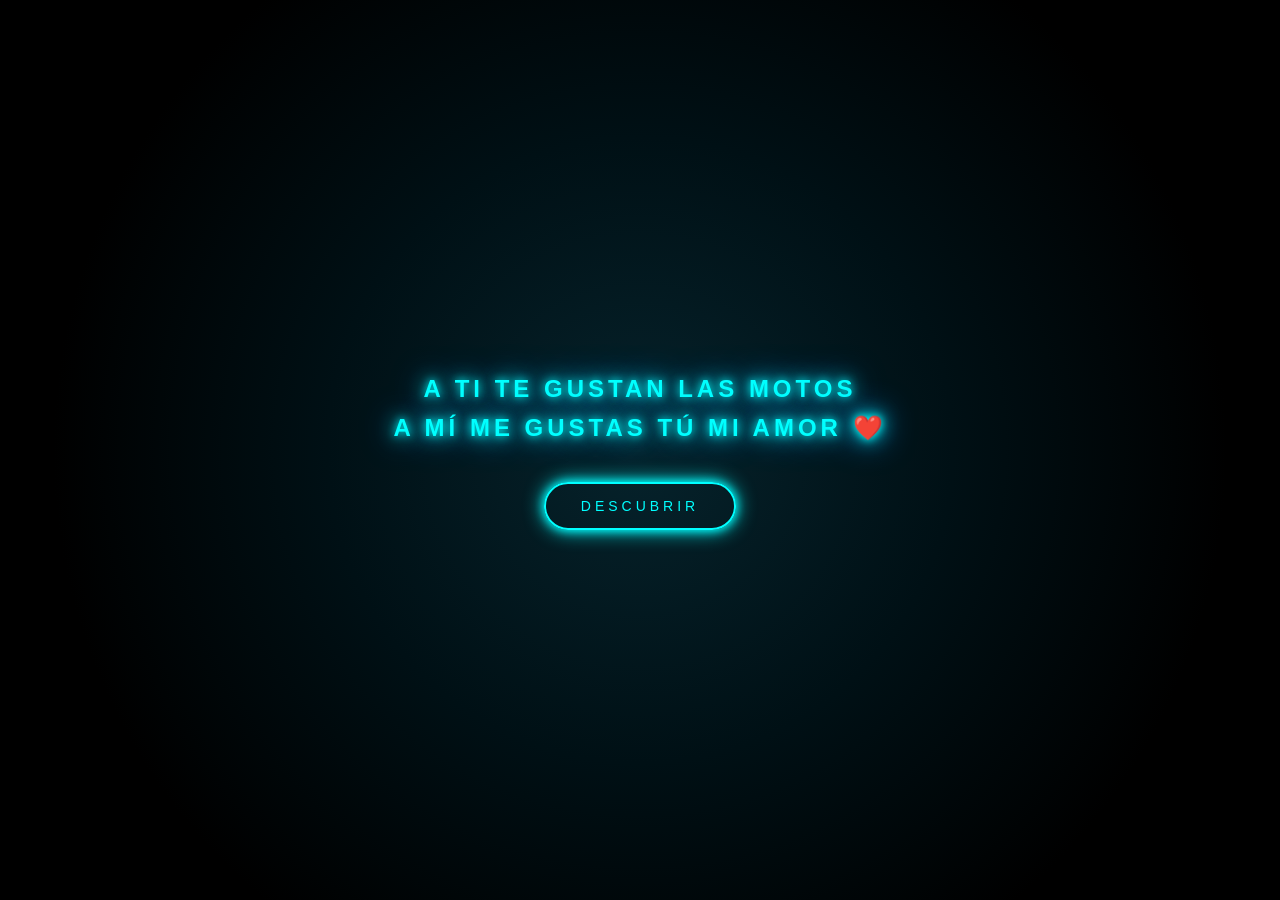
==== motos-sorpresa/index.html @ 6a9c1586 "Add files via upload" ====
<!DOCTYPE html>

<html lang="es">

<head>

    <meta charset="UTF-8">

    <meta name="viewport"
          content="width=device-width, initial-scale=1.0">

    <title>Para ti ❤️</title>

    <link rel="stylesheet"
          href="style.css">

</head>


<body>


    <section id="inicio">

        <div class="inicio-contenido">

            <h1>

                A TI TE GUSTAN LAS MOTOS

                <br>

                A MÍ ME GUSTAS TÚ MI AMOR ❤️

            </h1>


            <button id="descubrir">

                DESCUBRIR

            </button>

        </div>

    </section>



    <section id="escena">


        <div class="luz-central"></div>


        <!-- MOTOS -->

        <div id="contenedor-motos"></div>


        <!-- PALABRAS -->

        <div id="contenedor-palabras"></div>


        <!-- RAMO CENTRAL -->

        <img
            src="img/RAMO.png"
            id="ramo"
            alt="Ramo"
        >


    </section>



    <script src="script.js"></script>


</body>

</html>
---- motos-sorpresa/style.css ----
* {
    margin: 0;
    padding: 0;
    box-sizing: border-box;
}

html,
body {
    width: 100%;
    height: 100%;
    overflow: hidden;
    background: #000;
    font-family: Arial, sans-serif;
}


/* =========================
   INICIO
========================= */

#inicio {
    position: fixed;
    inset: 0;

    display: flex;
    justify-content: center;
    align-items: center;

    background:
        radial-gradient(circle,
            #06232c 0%,
            #001015 40%,
            #000 75%);

    z-index: 1000;
}

.inicio-contenido {
    text-align: center;
}

#inicio h1 {
    color: cyan;

    font-size: 24px;

    line-height: 1.6;
    letter-spacing: 4px;

    margin-bottom: 35px;

    text-shadow:
        0 0 8px cyan,
        0 0 20px cyan,
        0 0 35px #008cff;
}

#descubrir {
    padding: 14px 35px;

    border-radius: 30px;

    border: 2px solid cyan;

    background: transparent;

    color: cyan;

    font-size: 14px;

    letter-spacing: 4px;

    cursor: pointer;

    box-shadow:
        0 0 10px cyan,
        0 0 20px cyan;
}


/* =========================
   ESCENA
========================= */

#escena {
    display: none;

    position: fixed;

    left: 0;
    top: 0;

    width: 100vw;
    height: 100vh;

    overflow: hidden;

    background:
        radial-gradient(circle at center,
            #07303a 0%,
            #001218 35%,
            #000 75%);
}


/* =========================
   LUZ CENTRAL
========================= */

.luz-central {
    position: absolute;

    left: 50%;
    top: 50%;

    width: 500px;
    height: 500px;

    transform: translate(-50%, -50%);

    border-radius: 50%;

    background:
        radial-gradient(circle,
            rgba(0,255,255,.20),
            rgba(0,100,255,.05) 50%,
            transparent 75%);

    filter: blur(25px);
}


/* =========================
   RAMO CENTRAL
========================= */

#ramo {
    position: absolute;

    left: 50%;
    top: 50%;

    width: 150px;

    transform: translate(-50%, -50%);

    z-index: 50;

    border-radius: 10px;

    filter:
        drop-shadow(0 0 10px cyan)
        drop-shadow(0 0 25px #008cff);
}


/* =========================
   MOTOS
========================= */

.moto-orbita {
    position: absolute;

    width: 100px;

    transform: translate(-50%, -50%);

    object-fit: contain;

    border-radius: 10px;

    z-index: 20;

    filter:
        drop-shadow(0 0 8px cyan)
        drop-shadow(0 0 18px #008cff);
}


/* =========================
   PALABRAS
========================= */

.palabra-orbita {
    position: absolute;

    transform: translate(-50%, -50%);

    color: #5fffff;

    font-size: 19px;
    font-weight: bold;

    white-space: nowrap;

    z-index: 30;

    text-shadow:
        0 0 5px cyan,
        0 0 12px cyan,
        0 0 25px #008cff;
}


/* CELULAR */

@media(max-width: 700px) {

    #ramo {
        width: 105px;
    }

    .moto-orbita {
        width: 65px;
    }

    .palabra-orbita {
        font-size: 12px;
    }

}
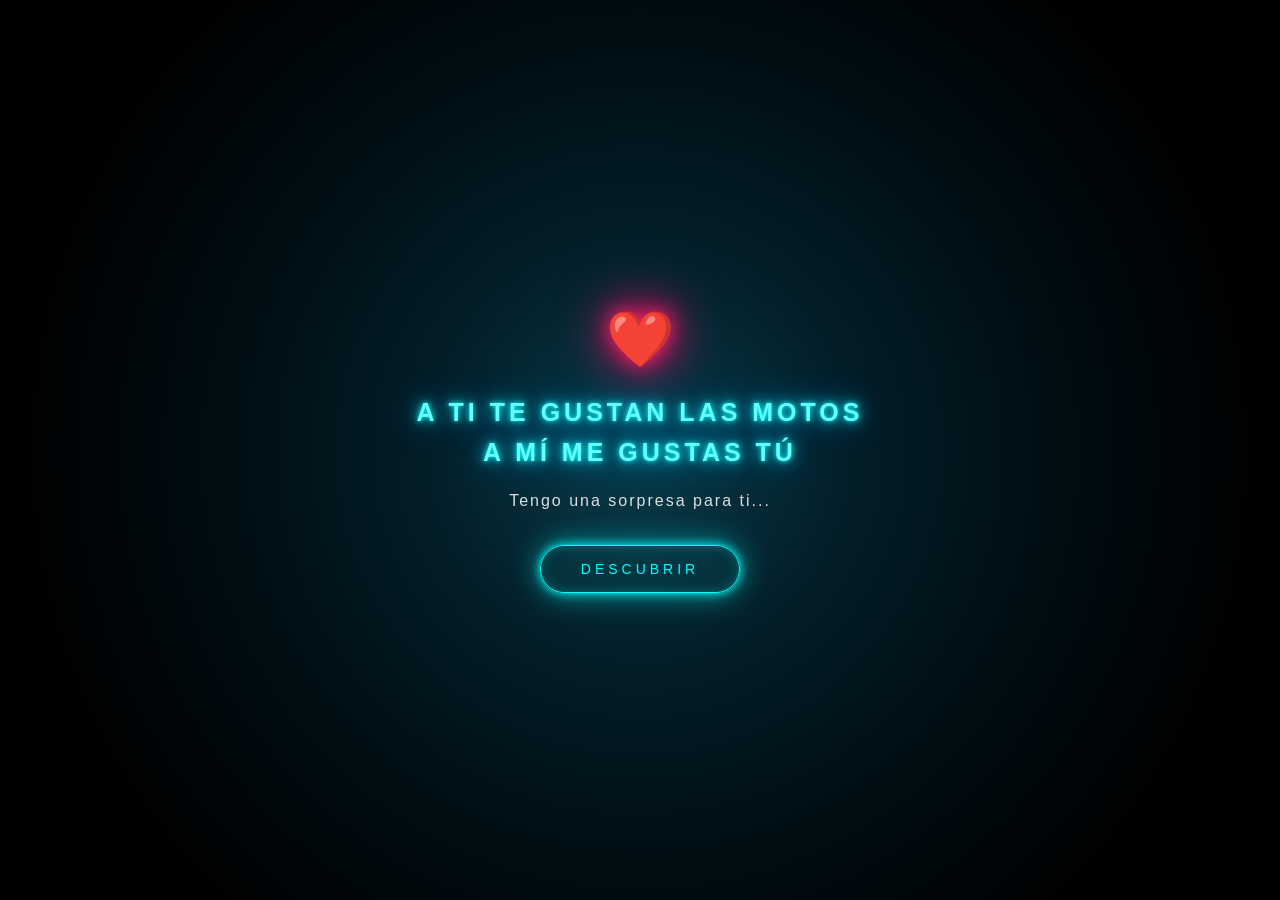
==== commit 4f22db33: "Actualiza la sorpresa e incluye los archivos de musica" ====
--- a/motos-sorpresa/index.html
+++ b/motos-sorpresa/index.html
@@ -1,44 +1,38 @@
 <!DOCTYPE html>
-
 <html lang="es">
 
 <head>
-
     <meta charset="UTF-8">
-
-    <meta name="viewport"
-          content="width=device-width, initial-scale=1.0">
+    <meta name="viewport" content="width=device-width, initial-scale=1.0">
 
     <title>Para ti ❤️</title>
 
-    <link rel="stylesheet"
-          href="style.css">
-
+    <link rel="stylesheet" href="style.css">
 </head>
-
 
 <body>
 
-
+    <!-- PANTALLA INICIAL -->
     <section id="inicio">
 
         <div class="inicio-contenido">
 
+            <div class="corazon-inicio">
+                ❤️
+            </div>
+
             <h1>
-
                 A TI TE GUSTAN LAS MOTOS
-
                 <br>
-
-                A MÍ ME GUSTAS TÚ MI AMOR ❤️
-
+                A MÍ ME GUSTAS TÚ
             </h1>
 
+            <p>
+                Tengo una sorpresa para ti...
+            </p>
 
             <button id="descubrir">
-
                 DESCUBRIR
-
             </button>
 
         </div>
@@ -46,39 +40,57 @@
     </section>
 
 
+    <!-- GALAXIA -->
+    <section id="galaxia">
 
-    <section id="escena">
+        <h2 id="titulo-superior">
+            FELIZ HOTWHEELS
+        </h2>
 
+        <div id="estrellas"></div>
 
-        <div class="luz-central"></div>
+        <div id="corazones"></div>
 
+        <div class="brillo-central"></div>
 
-        <!-- MOTOS -->
+        <div class="anillo anillo1"></div>
+        <div class="anillo anillo2"></div>
+        <div class="anillo anillo3"></div>
 
-        <div id="contenedor-motos"></div>
+        <div id="universo"></div>
 
+        <!-- RAMO -->
+        <div id="centro">
 
-        <!-- PALABRAS -->
+            <div class="halo"></div>
 
-        <div id="contenedor-palabras"></div>
+            <img
+                src="./img/RAMO.png"
+                id="ramo"
+                alt="Ramo"
+            >
 
+            <div class="centro-texto">
+                Para ti ❤️
+            </div>
 
-        <!-- RAMO CENTRAL -->
-
-        <img
-            src="img/RAMO.png"
-            id="ramo"
-            alt="Ramo"
-        >
-
+        </div>
 
     </section>
 
 
+    <!-- AUDIO -->
+    <p id="estado-musica" role="status" hidden></p>
+    <audio
+        id="musica"
+        src="./audio/musica-web.mp3"
+        preload="auto"
+    >
+    </audio>
+
 
     <script src="script.js"></script>
 
-
 </body>
 
-</html>+</html>
--- a/motos-sorpresa/style.css
+++ b/motos-sorpresa/style.css
@@ -1,16 +1,46 @@
-* {
+#musica[controls] {
+    position: fixed;
+    bottom: 16px;
+    left: 50%;
+    transform: translateX(-50%);
+    width: min(320px, 90vw);
+    z-index: 1100;
+}
+
+#estado-musica:not([hidden]) {
+    position: fixed;
+    bottom: 80px;
+    left: 50%;
+    transform: translateX(-50%);
+    width: min(360px, 85vw);
+    padding: 12px;
+    border-radius: 12px;
+    background: #031d27;
+    color: #fff;
+    text-align: center;
+    z-index: 1100;
+}
+
+* {
     margin: 0;
     padding: 0;
     box-sizing: border-box;
 }
+
 
 html,
 body {
     width: 100%;
     height: 100%;
+
     overflow: hidden;
+
     background: #000;
-    font-family: Arial, sans-serif;
+
+    font-family:
+        Arial,
+        Helvetica,
+        sans-serif;
 }
 
 
@@ -19,138 +49,718 @@
 ========================= */
 
 #inicio {
+
     position: fixed;
+
     inset: 0;
 
+    z-index: 1000;
+
     display: flex;
+
     justify-content: center;
     align-items: center;
 
     background:
-        radial-gradient(circle,
-            #06232c 0%,
-            #001015 40%,
-            #000 75%);
-
-    z-index: 1000;
-}
+
+        radial-gradient(
+            circle at center,
+            #083c4a 0%,
+            #031d27 28%,
+            #001017 48%,
+            #000000 80%
+        );
+}
+
 
 .inicio-contenido {
+
     text-align: center;
-}
+
+    padding: 25px;
+}
+
+
+.corazon-inicio {
+
+    font-size: 55px;
+
+    margin-bottom: 20px;
+
+    filter:
+        drop-shadow(0 0 10px #ff1f68)
+        drop-shadow(0 0 25px #ff0066);
+
+    animation:
+        latido 1.4s infinite;
+}
+
+
+@keyframes latido {
+
+    0%,
+    100% {
+
+        transform:
+            scale(1);
+
+    }
+
+    50% {
+
+        transform:
+            scale(1.25);
+
+    }
+
+}
+
 
 #inicio h1 {
+
+    color: #67ffff;
+
+    font-size: 25px;
+
+    line-height: 1.6;
+
+    letter-spacing: 4px;
+
+    text-shadow:
+
+        0 0 5px cyan,
+
+        0 0 15px cyan,
+
+        0 0 35px #008cff;
+}
+
+
+#inicio p {
+
+    margin-top: 20px;
+
+    color: white;
+
+    font-size: 16px;
+
+    letter-spacing: 2px;
+
+    opacity: .85;
+}
+
+
+#descubrir {
+
+    margin-top: 35px;
+
+    padding:
+        15px 40px;
+
+    border-radius: 30px;
+
+    border:
+        1px solid cyan;
+
+    background:
+        rgba(0,255,255,.05);
+
     color: cyan;
 
-    font-size: 24px;
-
-    line-height: 1.6;
+    font-size: 14px;
+
     letter-spacing: 4px;
 
-    margin-bottom: 35px;
+    cursor: pointer;
+
+    box-shadow:
+
+        0 0 10px cyan,
+
+        0 0 30px rgba(0,255,255,.6),
+
+        inset 0 0 12px rgba(0,255,255,.25);
+
+    transition: .4s;
+}
+
+
+#descubrir:hover {
+
+    transform:
+        scale(1.1);
+
+    background:
+        cyan;
+
+    color:
+        #001018;
+}
+
+
+/* =========================
+   GALAXIA
+========================= */
+
+#galaxia {
+
+    display: none;
+
+    position: fixed;
+
+    inset: 0;
+
+    overflow: hidden;
+
+    perspective: 1200px;
+
+    background:
+
+        radial-gradient(
+            ellipse at center,
+            #063e4c 0%,
+            #04232e 25%,
+            #00151e 45%,
+            #00080d 68%,
+            #000000 100%
+        );
+}
+
+
+#galaxia::before {
+
+    content: "";
+
+    position: absolute;
+
+    inset: 0;
+
+    background:
+
+        radial-gradient(
+            circle at 20% 30%,
+            rgba(0,174,255,.10),
+            transparent 30%
+        ),
+
+        radial-gradient(
+            circle at 80% 70%,
+            rgba(0,255,255,.08),
+            transparent 32%
+        ),
+
+        radial-gradient(
+            circle at 65% 20%,
+            rgba(0,90,255,.08),
+            transparent 25%
+        );
+
+    filter:
+        blur(20px);
+
+    animation:
+        moverNebulosa 12s ease-in-out infinite alternate;
+}
+
+
+@keyframes moverNebulosa {
+
+    from {
+
+        transform:
+            scale(1)
+            translate(0,0);
+
+    }
+
+    to {
+
+        transform:
+            scale(1.15)
+            translate(20px,-15px);
+
+    }
+
+}
+
+
+/* =========================
+   TÍTULO
+========================= */
+
+#titulo-superior {
+
+    position: absolute;
+
+    top: 25px;
+
+    left: 50%;
+
+    transform:
+        translateX(-50%);
+
+    z-index: 500;
+
+    color: #77ffff;
+
+    font-size: 34px;
+
+    font-weight: bold;
+
+    letter-spacing: 6px;
+
+    text-align: center;
+
+    white-space: nowrap;
 
     text-shadow:
-        0 0 8px cyan,
-        0 0 20px cyan,
-        0 0 35px #008cff;
-}
-
-#descubrir {
-    padding: 14px 35px;
-
-    border-radius: 30px;
-
-    border: 2px solid cyan;
-
-    background: transparent;
-
-    color: cyan;
-
-    font-size: 14px;
-
-    letter-spacing: 4px;
-
-    cursor: pointer;
+
+        0 0 5px cyan,
+
+        0 0 15px cyan,
+
+        0 0 30px #009dff,
+
+        0 0 55px #005eff;
+
+    animation:
+        tituloFlota 3s ease-in-out infinite;
+}
+
+
+@keyframes tituloFlota {
+
+    0%,
+    100% {
+
+        transform:
+            translateX(-50%)
+            translateY(0px)
+            scale(1);
+
+    }
+
+    50% {
+
+        transform:
+            translateX(-50%)
+            translateY(8px)
+            scale(1.04);
+
+    }
+
+}
+
+
+/* =========================
+   ESTRELLAS
+========================= */
+
+#estrellas {
+
+    position: absolute;
+
+    inset: 0;
+
+    z-index: 1;
+}
+
+
+.estrella {
+
+    position: absolute;
+
+    border-radius: 50%;
+
+    background: white;
 
     box-shadow:
-        0 0 10px cyan,
-        0 0 20px cyan;
-}
-
-
-/* =========================
-   ESCENA
-========================= */
-
-#escena {
-    display: none;
-
-    position: fixed;
-
-    left: 0;
-    top: 0;
-
-    width: 100vw;
-    height: 100vh;
-
-    overflow: hidden;
-
-    background:
-        radial-gradient(circle at center,
-            #07303a 0%,
-            #001218 35%,
-            #000 75%);
-}
-
-
-/* =========================
-   LUZ CENTRAL
-========================= */
-
-.luz-central {
+
+        0 0 5px white,
+
+        0 0 10px cyan;
+
+    animation:
+        estrellaBrilla 2s infinite alternate;
+}
+
+
+@keyframes estrellaBrilla {
+
+    from {
+
+        opacity: .15;
+
+        transform:
+            scale(.5);
+
+    }
+
+    to {
+
+        opacity: 1;
+
+        transform:
+            scale(1.7);
+
+    }
+
+}
+
+
+/* =========================
+   CORAZONES
+========================= */
+
+#corazones {
+
+    position: absolute;
+
+    inset: 0;
+
+    z-index: 4;
+
+    pointer-events: none;
+}
+
+
+.corazon-flotante {
+
+    position: absolute;
+
+    color: #ff2d78;
+
+    font-size: 20px;
+
+    opacity: 0;
+
+    text-shadow:
+
+        0 0 5px #ff3b7d,
+
+        0 0 12px #ff0066,
+
+        0 0 25px #ff0066;
+
+    animation:
+        subirCorazon linear infinite;
+}
+
+
+@keyframes subirCorazon {
+
+    0% {
+
+        transform:
+            translateY(100px)
+            scale(.6)
+            rotate(0deg);
+
+        opacity: 0;
+
+    }
+
+    15% {
+
+        opacity: .9;
+
+    }
+
+    80% {
+
+        opacity: .8;
+
+    }
+
+    100% {
+
+        transform:
+            translateY(-110vh)
+            scale(1.5)
+            rotate(25deg);
+
+        opacity: 0;
+
+    }
+
+}
+
+
+/* =========================
+   BRILLO CENTRAL
+========================= */
+
+.brillo-central {
+
     position: absolute;
 
     left: 50%;
     top: 50%;
 
-    width: 500px;
-    height: 500px;
-
-    transform: translate(-50%, -50%);
+    width: 650px;
+    height: 650px;
+
+    transform:
+        translate(-50%,-50%);
 
     border-radius: 50%;
 
     background:
-        radial-gradient(circle,
-            rgba(0,255,255,.20),
-            rgba(0,100,255,.05) 50%,
-            transparent 75%);
-
-    filter: blur(25px);
-}
-
-
-/* =========================
-   RAMO CENTRAL
-========================= */
-
-#ramo {
+
+        radial-gradient(
+            circle,
+            rgba(0,255,255,.22),
+            rgba(0,130,255,.07) 40%,
+            transparent 70%
+        );
+
+    filter:
+        blur(28px);
+
+    animation:
+        respirarGalaxia 5s ease-in-out infinite alternate;
+}
+
+
+@keyframes respirarGalaxia {
+
+    from {
+
+        transform:
+            translate(-50%,-50%)
+            scale(.9);
+
+        opacity: .7;
+
+    }
+
+    to {
+
+        transform:
+            translate(-50%,-50%)
+            scale(1.15);
+
+        opacity: 1;
+
+    }
+
+}
+
+
+/* =========================
+   ANILLOS
+========================= */
+
+.anillo {
+
     position: absolute;
 
     left: 50%;
     top: 50%;
 
-    width: 150px;
-
-    transform: translate(-50%, -50%);
-
-    z-index: 50;
-
-    border-radius: 10px;
+    border-radius: 50%;
+
+    border:
+        2px solid rgba(0,255,255,.35);
+
+    box-shadow:
+
+        0 0 8px cyan,
+
+        0 0 20px rgba(0,255,255,.4),
+
+        inset 0 0 12px cyan;
+
+    pointer-events: none;
+}
+
+
+.anillo1 {
+
+    width: 520px;
+    height: 170px;
+
+    transform:
+        translate(-50%,-50%)
+        rotate(-15deg);
+
+    animation:
+        anilloBrilla 3s infinite alternate;
+}
+
+
+.anillo2 {
+
+    width: 720px;
+    height: 260px;
+
+    transform:
+        translate(-50%,-50%)
+        rotate(25deg);
+
+    animation:
+        anilloBrilla 4s infinite alternate-reverse;
+}
+
+
+.anillo3 {
+
+    width: 880px;
+    height: 320px;
+
+    transform:
+        translate(-50%,-50%)
+        rotate(-30deg);
+
+    opacity: .18;
+
+    animation:
+        anilloBrilla 6s infinite alternate;
+}
+
+
+@keyframes anilloBrilla {
+
+    from {
+
+        opacity: .12;
+
+    }
+
+    to {
+
+        opacity: .55;
+
+    }
+
+}
+
+
+/* =========================
+   UNIVERSO
+========================= */
+
+#universo {
+
+    position: absolute;
+
+    inset: 0;
+
+    transform-style:
+        preserve-3d;
+
+    z-index: 20;
+}
+
+
+/* =========================
+   RAMO CENTRAL
+========================= */
+
+#centro {
+
+    position: absolute;
+
+    left: 50%;
+    top: 50%;
+
+    width: 180px;
+
+    transform:
+        translate(-50%,-50%);
+
+    z-index: 200;
+
+    text-align: center;
+}
+
+
+.halo {
+
+    position: absolute;
+
+    width: 230px;
+    height: 230px;
+
+    left: 50%;
+    top: 45%;
+
+    transform:
+        translate(-50%,-50%);
+
+    border-radius: 50%;
+
+    background:
+
+        radial-gradient(
+            circle,
+            rgba(0,255,255,.28),
+            transparent 65%
+        );
 
     filter:
+        blur(18px);
+}
+
+
+#ramo {
+
+    position: relative;
+
+    width: 145px;
+
+    border-radius: 15px;
+
+    z-index: 5;
+
+    filter:
+
         drop-shadow(0 0 10px cyan)
-        drop-shadow(0 0 25px #008cff);
+
+        drop-shadow(0 0 28px #009dff);
+
+    animation:
+        ramoFlota 4s ease-in-out infinite;
+}
+
+
+@keyframes ramoFlota {
+
+    0%,
+    100% {
+
+        transform:
+            translateY(-6px)
+            scale(1);
+
+    }
+
+    50% {
+
+        transform:
+            translateY(10px)
+            scale(1.05);
+
+    }
+
+}
+
+
+.centro-texto {
+
+    margin-top: 10px;
+
+    color: white;
+
+    font-size: 15px;
+
+    letter-spacing: 3px;
+
+    text-shadow:
+
+        0 0 8px cyan,
+
+        0 0 20px cyan;
 }
 
 
@@ -158,64 +768,142 @@
    MOTOS
 ========================= */
 
-.moto-orbita {
-    position: absolute;
-
-    width: 100px;
-
-    transform: translate(-50%, -50%);
+.objeto-moto {
+
+    position: absolute;
+
+    left: 50%;
+    top: 50%;
+
+    width: 110px;
 
     object-fit: contain;
 
-    border-radius: 10px;
-
-    z-index: 20;
+    border-radius: 13px;
+
+    will-change:
+        transform;
 
     filter:
-        drop-shadow(0 0 8px cyan)
+
+        drop-shadow(0 0 7px cyan)
+
         drop-shadow(0 0 18px #008cff);
-}
-
-
-/* =========================
-   PALABRAS
-========================= */
-
-.palabra-orbita {
-    position: absolute;
-
-    transform: translate(-50%, -50%);
-
-    color: #5fffff;
+
+    transition:
+        opacity .2s;
+}
+
+
+/* =========================
+   FRASES
+========================= */
+
+.frase {
+
+    position: absolute;
+
+    left: 50%;
+    top: 50%;
+
+    color: #73ffff;
 
     font-size: 19px;
+
     font-weight: bold;
 
     white-space: nowrap;
 
-    z-index: 30;
+    pointer-events: none;
+
+    will-change:
+        transform;
 
     text-shadow:
+
         0 0 5px cyan,
+
         0 0 12px cyan,
-        0 0 25px #008cff;
-}
-
-
-/* CELULAR */
-
-@media(max-width: 700px) {
+
+        0 0 25px #0099ff;
+}
+
+
+/* =========================
+   CELULAR
+========================= */
+
+@media(max-width:700px) {
+
+    #inicio h1 {
+
+        font-size: 16px;
+
+        letter-spacing: 2px;
+
+    }
+
+
+    #titulo-superior {
+
+        top: 20px;
+
+        font-size: 18px;
+
+        letter-spacing: 3px;
+
+    }
+
+
+    #centro {
+
+        width: 120px;
+
+    }
+
 
     #ramo {
-        width: 105px;
-    }
-
-    .moto-orbita {
+
+        width: 100px;
+
+    }
+
+
+    .objeto-moto {
+
         width: 65px;
-    }
-
-    .palabra-orbita {
-        font-size: 12px;
-    }
-
-}+
+    }
+
+
+    .frase {
+
+        font-size: 11px;
+
+    }
+
+
+    .anillo1 {
+
+        width: 300px;
+        height: 100px;
+
+    }
+
+
+    .anillo2 {
+
+        width: 430px;
+        height: 150px;
+
+    }
+
+
+    .anillo3 {
+
+        width: 520px;
+        height: 180px;
+
+    }
+
+}
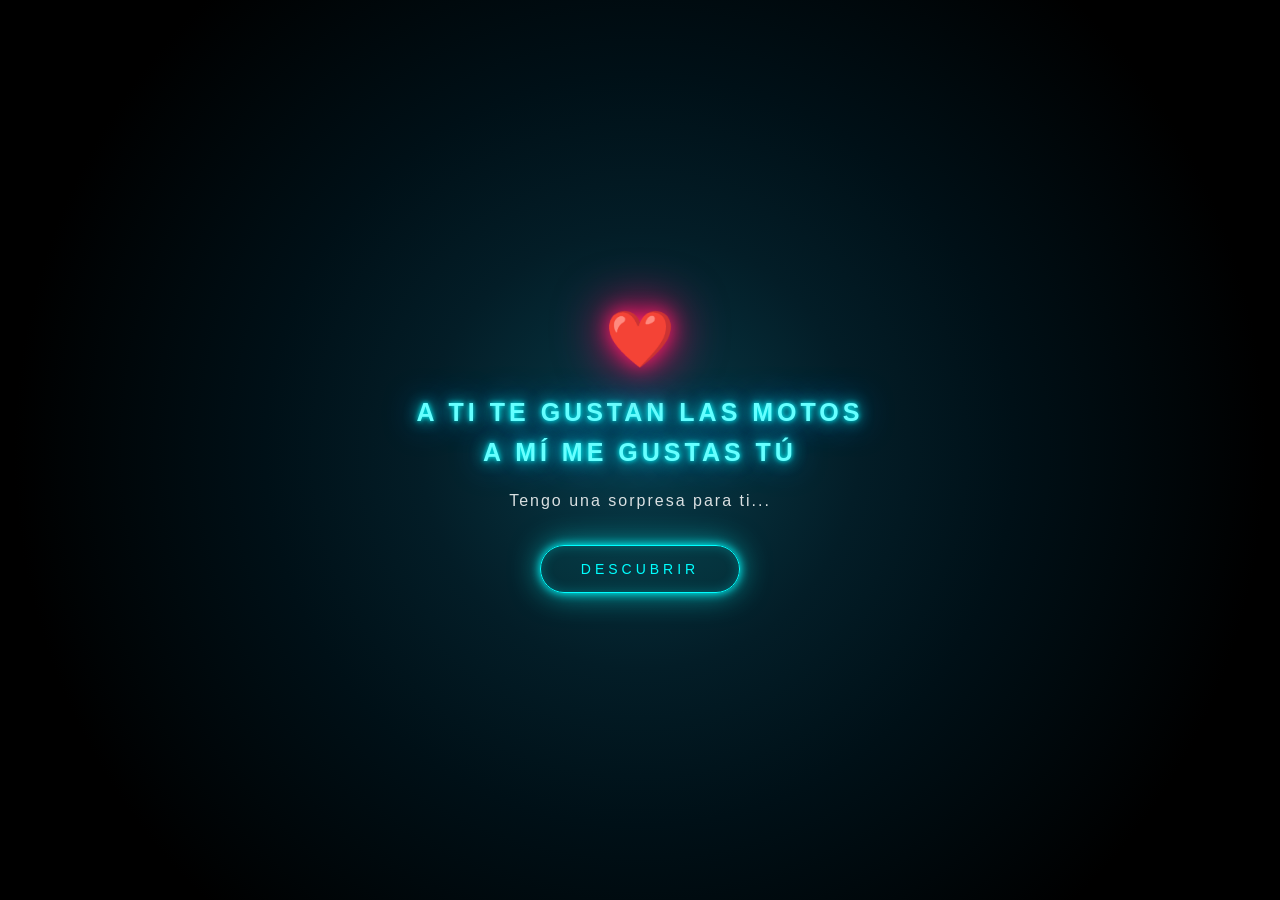
==== commit fe715fb7: "Elimina codigo duplicado y corrige avisos de SonarCloud" ====
--- a/motos-sorpresa/index.html
+++ b/motos-sorpresa/index.html
@@ -1,96 +1,12 @@
-<!DOCTYPE html>
-<html lang="es">
-
-<head>
-    <meta charset="UTF-8">
-    <meta name="viewport" content="width=device-width, initial-scale=1.0">
-
-    <title>Para ti ❤️</title>
-
-    <link rel="stylesheet" href="style.css">
-</head>
-
-<body>
-
-    <!-- PANTALLA INICIAL -->
-    <section id="inicio">
-
-        <div class="inicio-contenido">
-
-            <div class="corazon-inicio">
-                ❤️
-            </div>
-
-            <h1>
-                A TI TE GUSTAN LAS MOTOS
-                <br>
-                A MÍ ME GUSTAS TÚ
-            </h1>
-
-            <p>
-                Tengo una sorpresa para ti...
-            </p>
-
-            <button id="descubrir">
-                DESCUBRIR
-            </button>
-
-        </div>
-
-    </section>
-
-
-    <!-- GALAXIA -->
-    <section id="galaxia">
-
-        <h2 id="titulo-superior">
-            FELIZ HOTWHEELS
-        </h2>
-
-        <div id="estrellas"></div>
-
-        <div id="corazones"></div>
-
-        <div class="brillo-central"></div>
-
-        <div class="anillo anillo1"></div>
-        <div class="anillo anillo2"></div>
-        <div class="anillo anillo3"></div>
-
-        <div id="universo"></div>
-
-        <!-- RAMO -->
-        <div id="centro">
-
-            <div class="halo"></div>
-
-            <img
-                src="./img/RAMO.png"
-                id="ramo"
-                alt="Ramo"
-            >
-
-            <div class="centro-texto">
-                Para ti ❤️
-            </div>
-
-        </div>
-
-    </section>
-
-
-    <!-- AUDIO -->
-    <p id="estado-musica" role="status" hidden></p>
-    <audio
-        id="musica"
-        src="./audio/musica-web.mp3"
-        preload="auto"
-    >
-    </audio>
-
-
-    <script src="script.js"></script>
-
-</body>
-
+<!DOCTYPE html>
+<html lang="es">
+<head>
+    <meta charset="UTF-8">
+    <meta name="viewport" content="width=device-width, initial-scale=1.0">
+    <meta http-equiv="refresh" content="0; url=../">
+    <title>Para ti ??</title>
+</head>
+<body>
+    <p><a href="../">Abrir la sorpresa ??</a></p>
+</body>
 </html>
